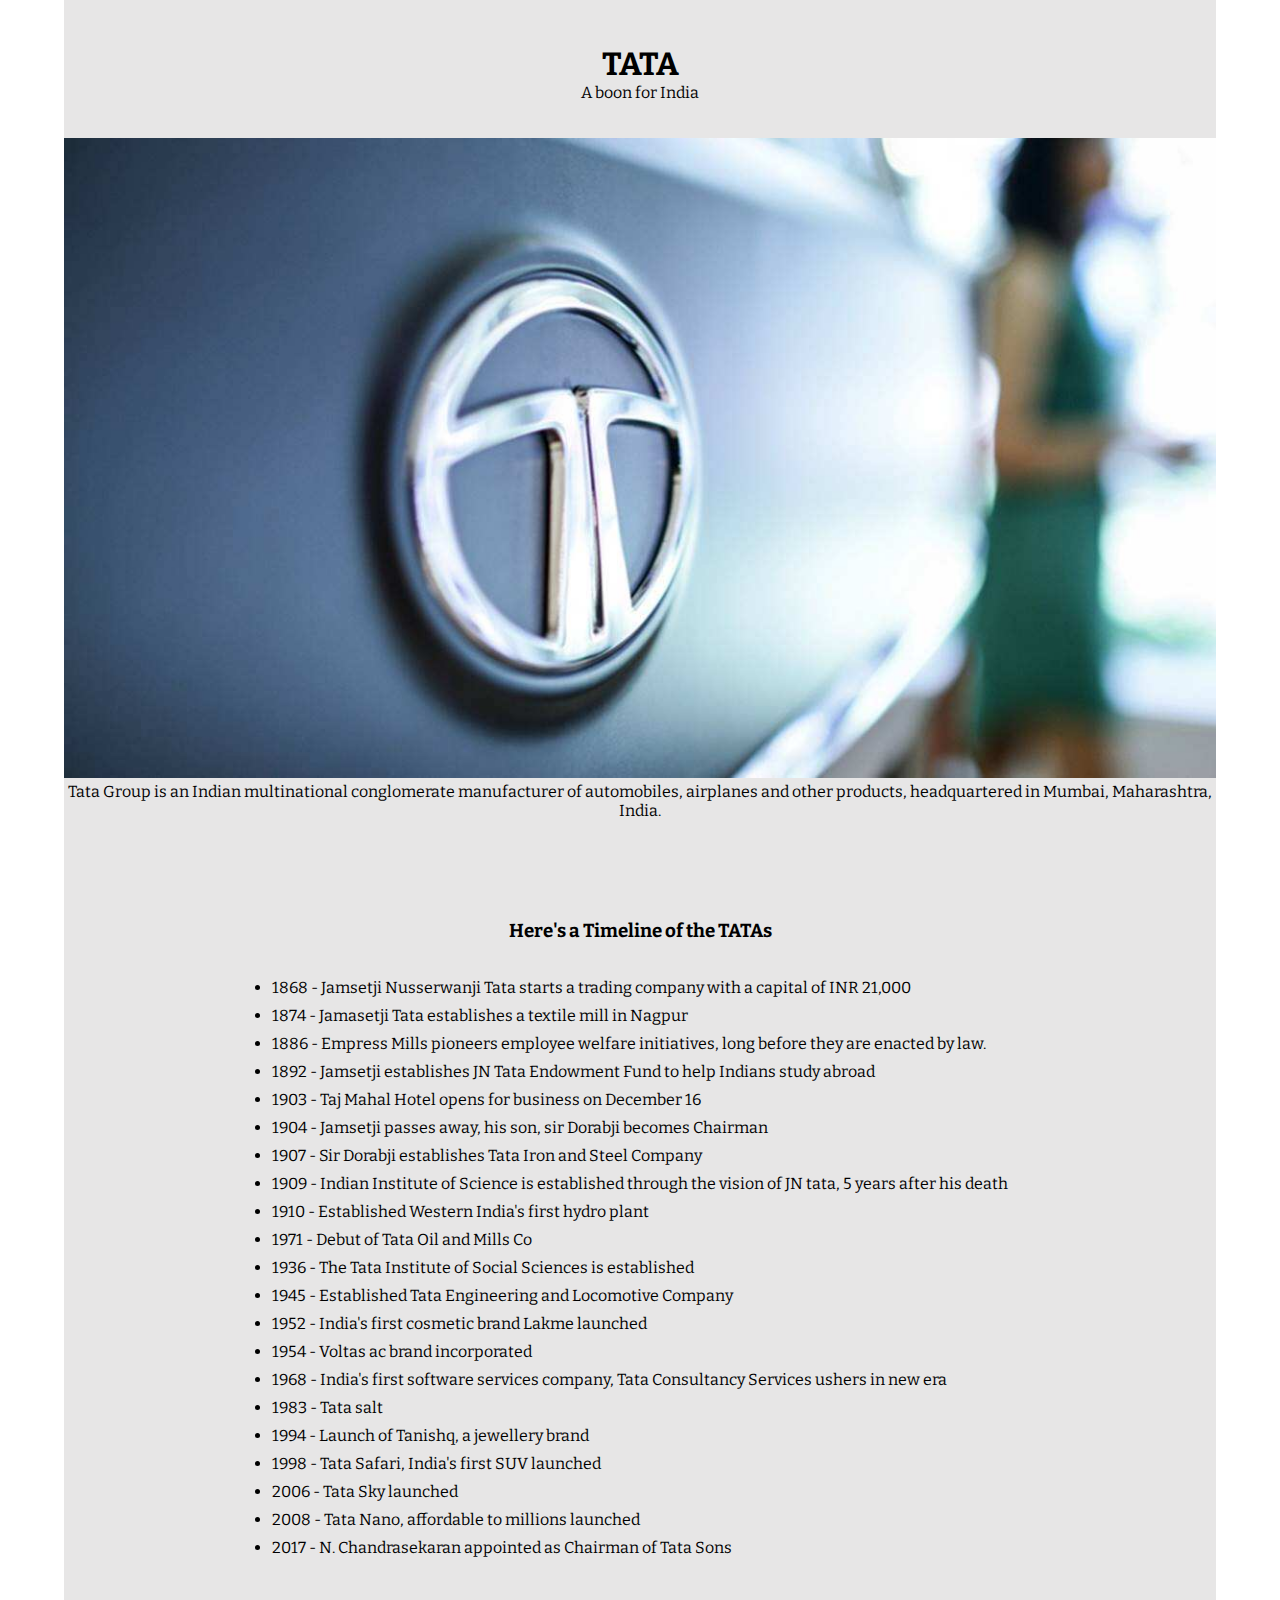
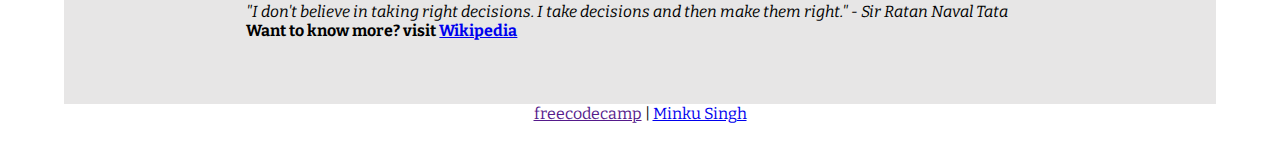
==== tribute-page/index.html @ 8a579f0a "tribute page repo" ====
<!DOCTYPE html>
<html lang="en">
<head>
    <meta charset="UTF-8">
    <meta http-equiv="X-UA-Compatible" content="IE=edge">
    <meta name="viewport" content="width=device-width, initial-scale=1.0">
    <link rel="stylesheet" href="style.css">

    <!--Google fonts-->
    <link rel="preconnect" href="https://fonts.googleapis.com">
    <link rel="preconnect" href="https://fonts.gstatic.com" crossorigin>
    <link href="https://fonts.googleapis.com/css2?family=Bitter&display=swap" rel="stylesheet">

    <title>Tribute to TATAs</title>
</head>
<body>
    <div id="main">
        <h1 id="title">TATA</h1>
        <p>A boon for India</p>

        <div id="img-div">
            <img src="assets/tata_logo.jpg" id="image">
            <p id="img-caption">Tata Group is an Indian multinational conglomerate manufacturer of automobiles, airplanes and other products, headquartered in Mumbai, Maharashtra, India.</p>
        </div>

        <div id="tribute-info">
            <h3>Here's a Timeline of the TATAs</h3>
            <ul>
                <li>1868 - Jamsetji Nusserwanji Tata starts a trading company with a capital of INR 21,000</li>
                <li>1874 - Jamasetji Tata establishes a textile mill in Nagpur</li>
                <li>1886 - Empress Mills pioneers employee welfare initiatives, long before they are enacted by law.</li>
                <li>1892 - Jamsetji establishes JN Tata Endowment Fund to help Indians study abroad</li>
                <li>1903 - Taj Mahal Hotel opens for business on December 16</li>
                <li>1904 - Jamsetji passes away, his son, sir Dorabji becomes Chairman</li>
                <li>1907 - Sir Dorabji establishes Tata Iron and Steel Company</li>
                <li>1909 - Indian Institute of Science is established through the vision of JN tata, 5 years after his death</li>
                <li>1910 - Established Western India's first hydro plant</li>
                <li>1971 - Debut of Tata Oil and Mills Co </li>
                <li>1936 - The Tata Institute of Social Sciences is established</li>
                <li>1945 - Established Tata Engineering and Locomotive Company</li>
                <li>1952 - India's first cosmetic brand Lakme launched</li>
                <li>1954 - Voltas ac brand incorporated</li>
                <li>1968 - India's first software services company, Tata Consultancy Services ushers in new era</li>
                <li>1983 - Tata salt</li>
                <li>1994 - Launch of Tanishq, a jewellery brand</li>
                <li>1998 - Tata Safari, India's first SUV launched</li>
                <li>2006 - Tata Sky launched</li>
                <li>2008 - Tata Nano, affordable to millions launched</li>
                <li>2017 - N. Chandrasekaran appointed as Chairman of Tata Sons</li>
            </ul>

            <p><i> "I don't believe in taking right decisions. I take decisions and then make them right." - Sir Ratan Naval Tata</i></p>

            <p><b>Want to know more? visit <a title="TATA wikipedia" href="If you have time, you should read more about this incredible human being on his" target="_blank" id="tribute-link">Wikipedia</a> </b></p> 
        </div>
    </div>

    <footer> <a href="">freecodecamp</a> | <a href="https://twitter.com/minku_singhh" title="twitter">Minku Singh</a> </footer>

    <script src="https://cdn.freecodecamp.org/testable-projects-fcc/v1/bundle.js"></script>
</body>
</html>
---- tribute-page/style.css ----
* {
    margin: 0;
    padding: 0;
    font-family: 'Bitter', serif;
}

#main {
    background-color: rgb(231, 230, 230);
    display: flex;
    flex-direction: column;
    align-items: center;
    margin: 0vh 5vw 0 5vw;
    padding-top: 5vh;
}

img {
    max-width: 100%;
    height: auto;
    margin-top: 4vh;
}

#img-div p {
    text-align: center;
}

#tribute-info {
    padding: 5vw;
}

h3 {
    text-align: center;
    margin: 4vh 1vw 4vh 1vw;
}

li {
    margin: 1vh 2vw 1vh 2vw;
}

ul {
    margin-bottom: 5vh;
}

footer {
    text-align: center;
    margin-bottom: 2vh;
}
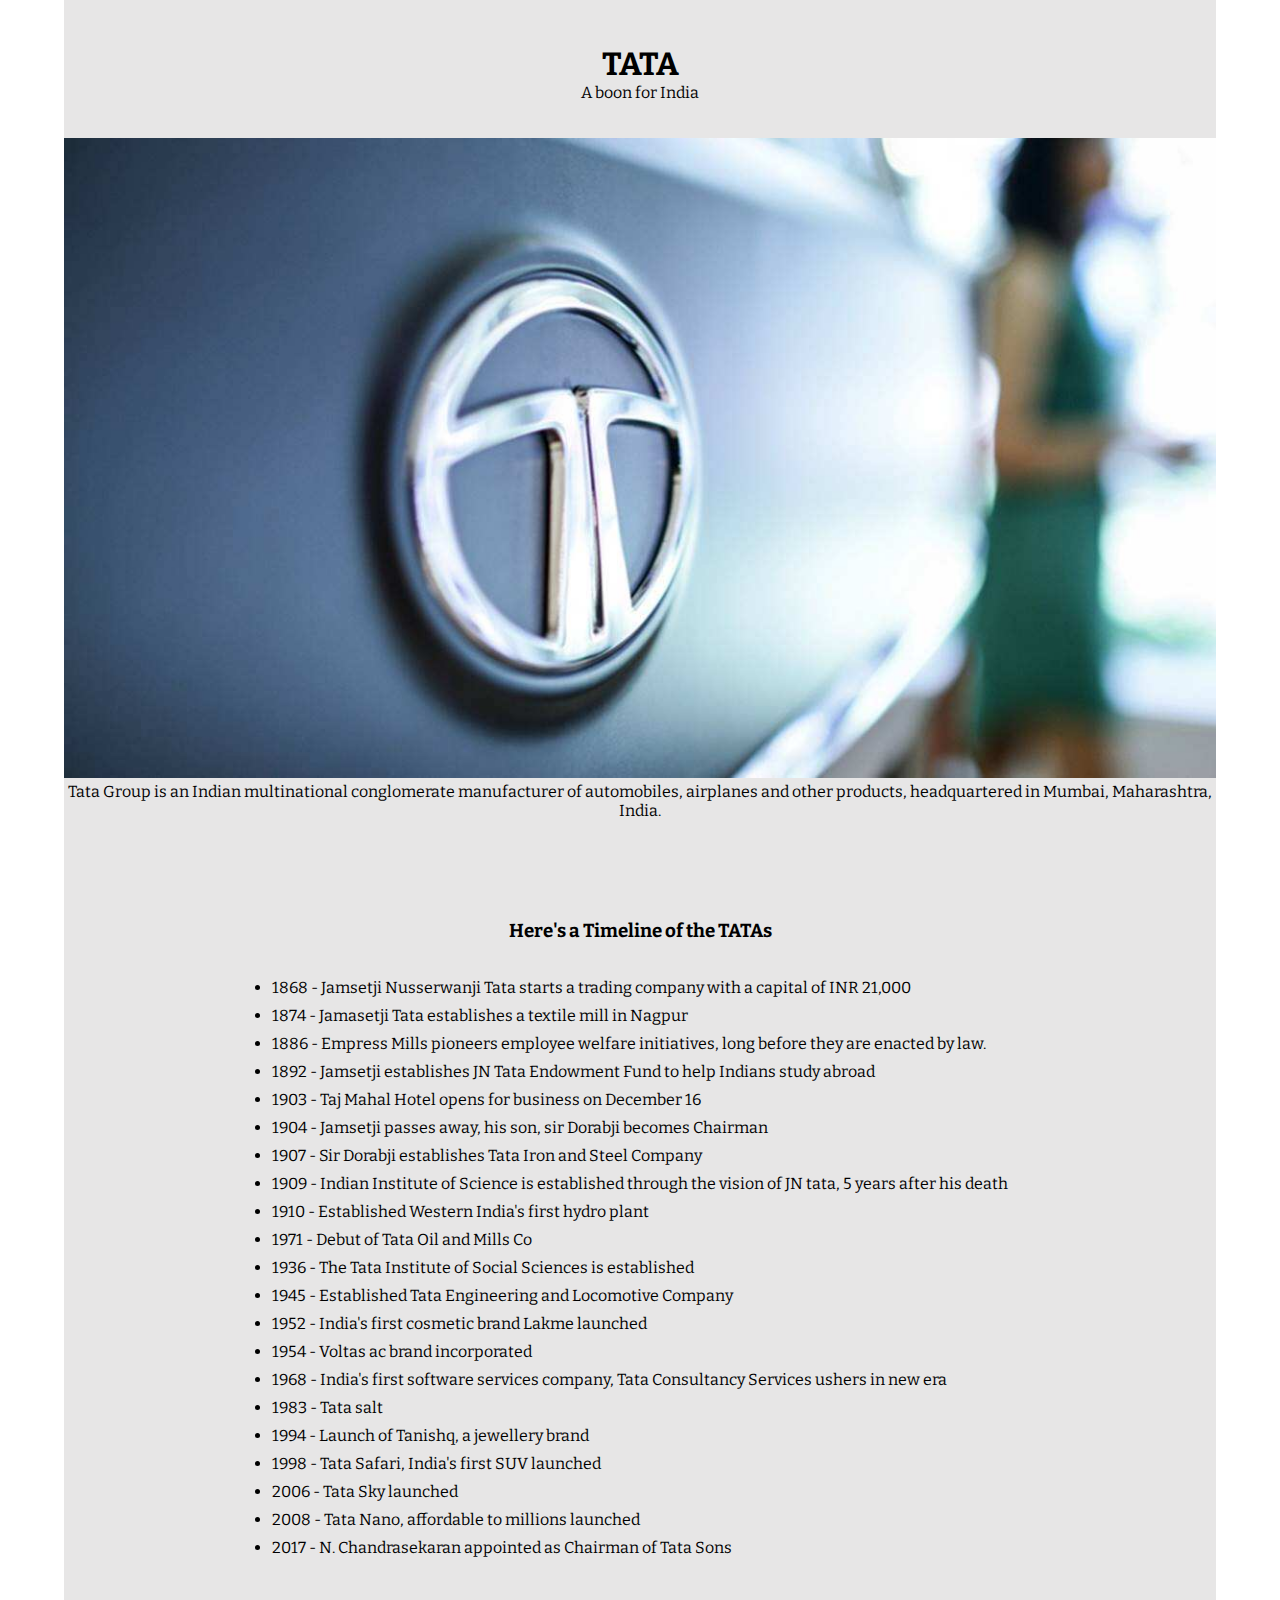
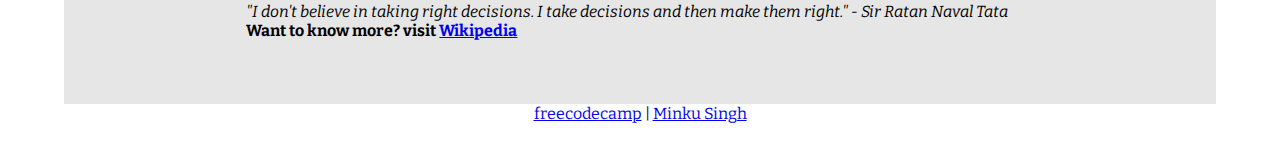
==== commit 75e895dc: "add fcc link" ====
--- a/tribute-page/index.html
+++ b/tribute-page/index.html
@@ -55,7 +55,7 @@
         </div>
     </div>
 
-    <footer> <a href="">freecodecamp</a> | <a href="https://twitter.com/minku_singhh" title="twitter">Minku Singh</a> </footer>
+    <footer> <a href="https://www.freecodecamp.org/">freecodecamp</a> | <a href="https://twitter.com/minku_singhh" title="twitter">Minku Singh</a> </footer>
 
     <script src="https://cdn.freecodecamp.org/testable-projects-fcc/v1/bundle.js"></script>
 </body>
